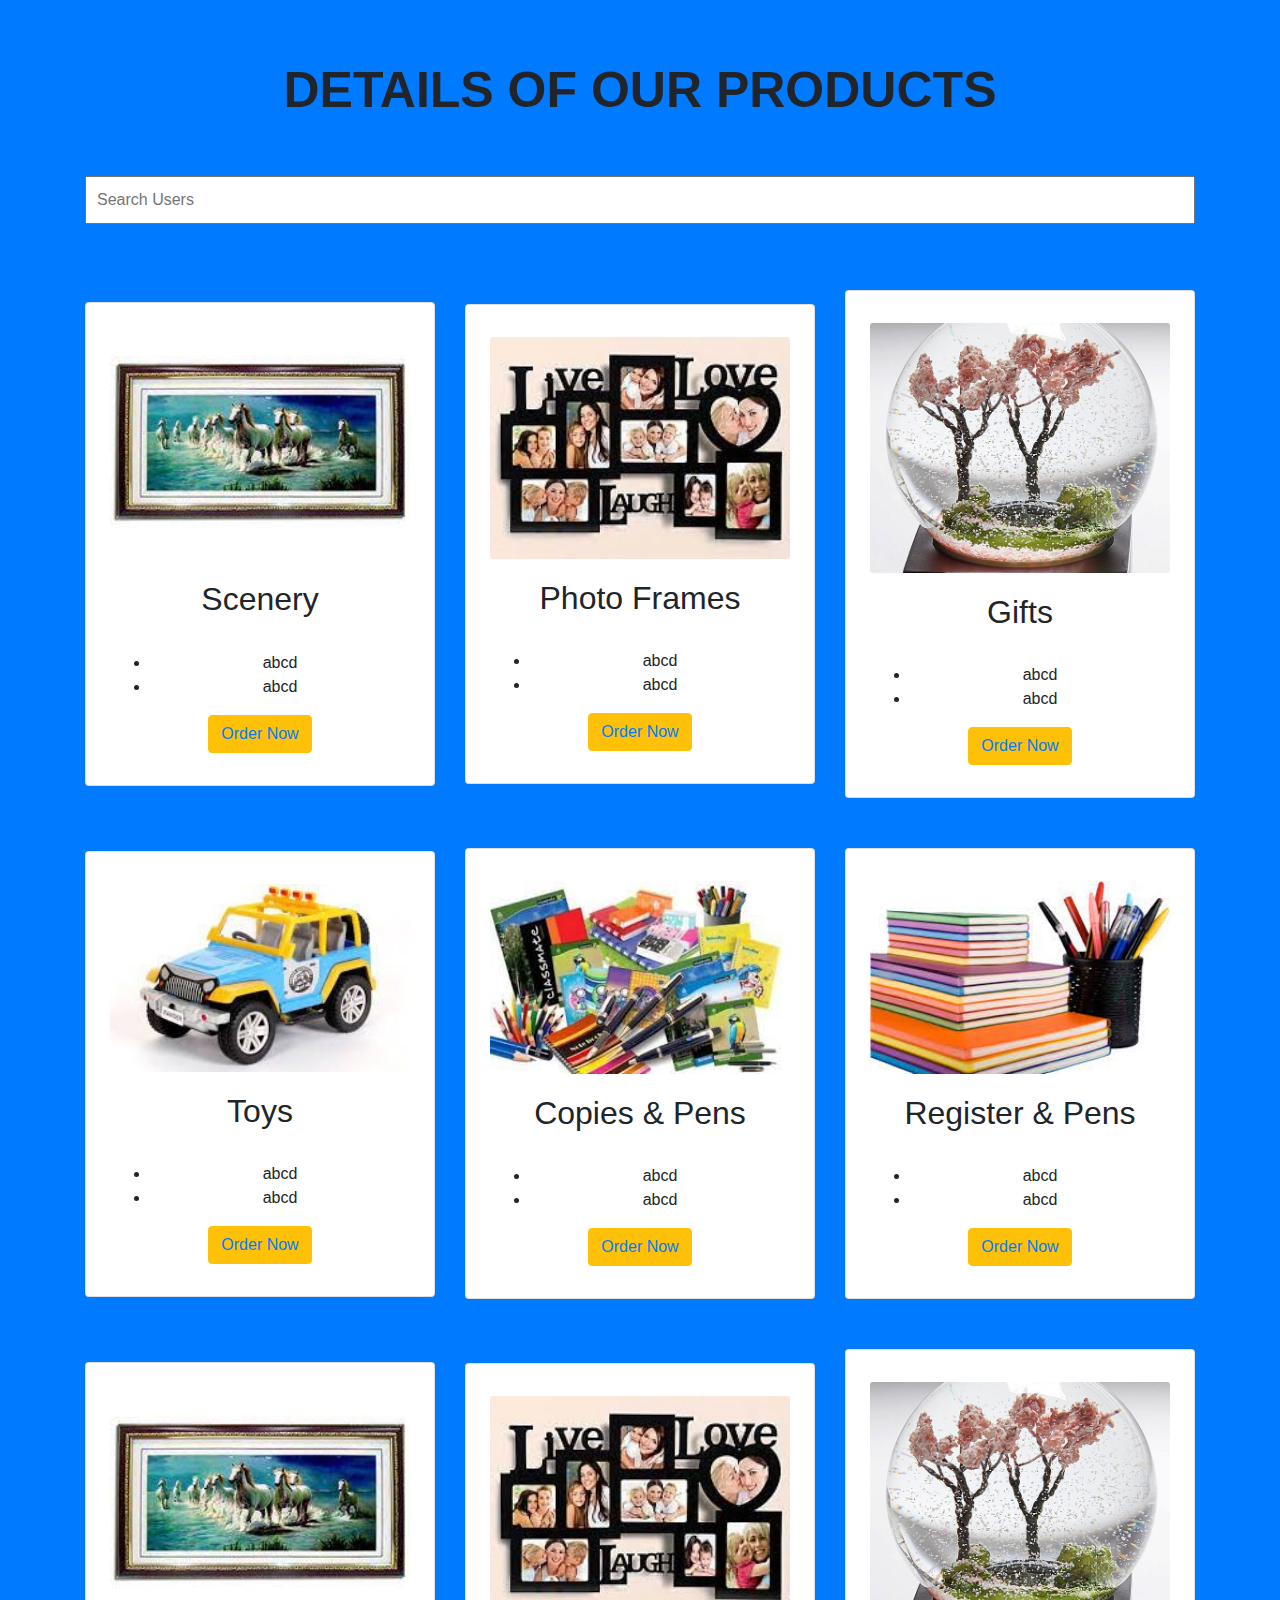
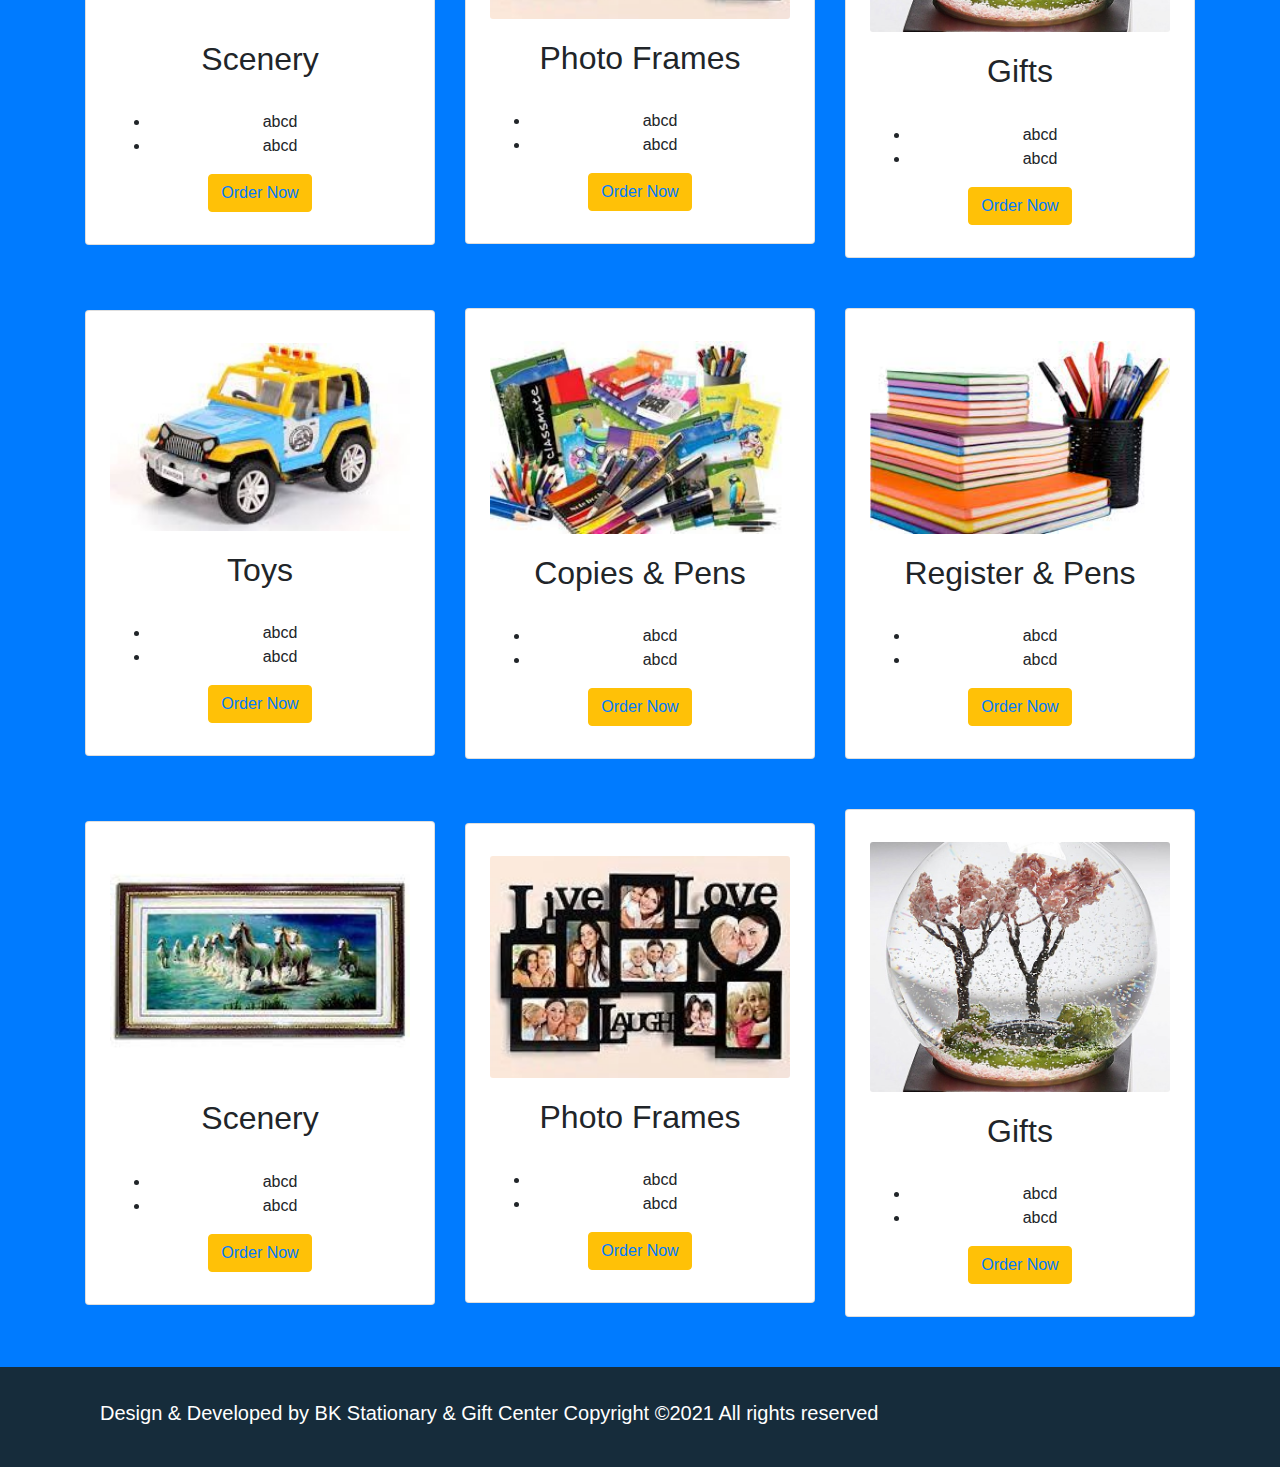
==== html/product_details.html @ 861feca7 "first commit" ====
<!DOCTYPE html>
<html>
<head>
	<title></title>
	<link rel="stylesheet" type="text/css" href="../css/style-1.css">
	<!-- Latest compiled and minified CSS -->
	<link rel="stylesheet" href="https://maxcdn.bootstrapcdn.com/bootstrap/4.5.2/css/bootstrap.min.css">

	<!-- jQuery library -->
	<script src="https://ajax.googleapis.com/ajax/libs/jquery/3.5.1/jquery.min.js"></script>

	<!-- Popper JS -->
	<script src="https://cdnjs.cloudflare.com/ajax/libs/popper.js/1.16.0/umd/popper.min.js"></script>

	<!-- Latest compiled JavaScript -->
	<script src="https://maxcdn.bootstrapcdn.com/bootstrap/4.5.2/js/bootstrap.min.js"></script>
	
	<script type="text/javascript">
		var users = [
  					'Scenery',
  					'Gifts',
  					'Registers',
  					'Copies',
  					'Steve Fox'
				];

		ul = document.getElementById("users-list");

		var render_lists = function(lists)
		{
  			var li = "";
  			for(index in lists)
  			{
    			li += "<li>" + lists[index] + "</li>";
  			}
  			ul.innerHTML = li;
		}

		render_lists(users);

// lets filters it
		input = document.getElementById('filter_users');

		var filterUsers = function(event)
		{
  			keyword = input.value.toLowerCase();
  			filtered_users = users.filter(function(user)
  			{
        		user = user.toLowerCase();
       			return user.indexOf(keyword) > -1; 
  			});
  
  			render_lists(filtered_users);
		}

		input.addEventListener('keyup', filterUsers);
	</script>
</head>
<body class="bg-primary">
	<section class="product" id="product">
		<div class="container text-center">
			<h1>DETAILS OF OUR PRODUCTS</h1><br><br>
			<input type="text" placeholder="Search Users" id="filter_users"/>
			<ul id="users-list"></ul>
			<div class="row">
				<div class="col-lg-4 col-md-4 col-sm-12 col-10 d-block m-auto">
					<div class="card">
						<img src="../img/scenery.jpg" class="card-img img-fluid">
						<div class="card-body">
							<h2 class="card-title" id="scenery">Scenery</h2>
						</div>
						<div>
							<ul>
								<li>abcd</li>
								<li>abcd</li>
							</ul>
							<!-- <a href="../html/register.html"><input type="submit" name="" value="Order Now"></a> -->
							<button class="btn btn-warning btn-md"><a href="../html/register.html">Order Now</a></button>
						</div>	
					</div>
				</div>
				<div class="col-lg-4 col-md-4 col-sm-12 col-10 d-block m-auto">
					<div class="card">
						<img src="../img/photo_frame-1.jpg" class="card-img img-fluid">
						<div class="card-body">
							<h2 class="card-title" id="photoframe">Photo Frames</h2>
						</div>
						<div>
							<ul>
								<li>abcd</li>
								<li>abcd</li>
							</ul>
							<button class="btn btn-warning btn-md"><a href="../html/register.html">Order Now</a></button>
						</div>
					</div>
				</div>
				<div class="col-lg-4 col-md-4 col-sm-12 col-10 d-block m-auto">
					<div class="card">
						<img src="../img/gift-2.jpg" class="card-img img-fluid">
						<div class="card-body">
							<h2 class="card-title" id="gift">Gifts</h2>
						</div>
						<div>
							<ul>
								<li>abcd</li>
								<li>abcd</li>
							</ul>
							<button class="btn btn-warning btn-md"><a href="../html/register.html">Order Now</a></button>
						</div>
					</div>
				</div>
			</div>
			<div class="row">
				<div class="col-lg-4 col-md-4 col-sm-12 col-10 d-block m-auto">
					<div class="card">
						<img src="../img/toys.jpg" class="card-img img-fluid">
						<div class="card-body">
							<h2 class="card-title">Toys</h2>
						</div>
						<div>
							<ul>
								<li>abcd</li>
								<li>abcd</li>
							</ul>
							<button class="btn btn-warning btn-md"><a href="../html/register.html">Order Now</a></button>
						</div>
					</div>
				</div>
				<div class="col-lg-4 col-md-4 col-sm-12 col-10 d-block m-auto">
					<div class="card">
						<img src="../img/download-1.jpg" class="card-img img-fluid">
						<div class="card-body">
							<h2 class="card-title">Copies & Pens</h2>
						</div>
						<div>
							<ul>
								<li>abcd</li>
								<li>abcd</li>
							</ul>
							<button class="btn btn-warning btn-md"><a href="../html/register.html">Order Now</a></button>
						</div>
					</div>
				</div>
				<div class="col-lg-4 col-md-4 col-sm-12 col-10 d-block m-auto">
					<div class="card">
						<img src="../img/download-2.jpg" class="card-img img-fluid">
						<div class="card-body">
							<h2 class="card-title">Register & Pens</h2>
							</div>
						<div>
							<ul>
								<li>abcd</li>
								<li>abcd</li>
							</ul>
							<button class="btn btn-warning btn-md"><a href="../html/register.html">Order Now</a></button>
						</div>
					</div>
				</div>
			</div>
			<div class="row">
				<div class="col-lg-4 col-md-4 col-sm-12 col-10 d-block m-auto">
					<div class="card">
						<img src="../img/scenery.jpg" class="card-img img-fluid">
						<div class="card-body">
							<h2 class="card-title">Scenery</h2>
							</div>
						<div>
							<ul>
								<li>abcd</li>
								<li>abcd</li>
							</ul>
							<button class="btn btn-warning btn-md"><a href="../html/register.html">Order Now</a></button>
						</div>
					</div>
				</div>
				<div class="col-lg-4 col-md-4 col-sm-12 col-10 d-block m-auto">
					<div class="card">
						<img src="../img/photo_frame-1.jpg" class="card-img img-fluid">
						<div class="card-body">
							<h2 class="card-title">Photo Frames</h2>
							</div>
						<div>
							<ul>
								<li>abcd</li>
								<li>abcd</li>
							</ul>
							<button class="btn btn-warning btn-md"><a href="../html/register.html">Order Now</a></button>
						</div>
					</div>
				</div>
				<div class="col-lg-4 col-md-4 col-sm-12 col-10 d-block m-auto">
					<div class="card">
						<img src="../img/gift-2.jpg" class="card-img img-fluid">
						<div class="card-body">
							<h2 class="card-title">Gifts</h2>
							</div>
						<div>
							<ul>
								<li>abcd</li>
								<li>abcd</li>
							</ul>
							<button class="btn btn-warning btn-md"><a href="../html/register.html">Order Now</a></button>
						</div>
					</div>
				</div>
			</div>
			<div class="row">
				<div class="col-lg-4 col-md-4 col-sm-12 col-10 d-block m-auto">
					<div class="card">
						<img src="../img/toys.jpg" class="card-img img-fluid">
						<div class="card-body">
							<h2 class="card-title">Toys</h2>
							</div>
						<div>
							<ul>
								<li>abcd</li>
								<li>abcd</li>
							</ul>
							<button class="btn btn-warning btn-md"><a href="../html/register.html">Order Now</a></button>
						</div>
					</div>
				</div>
				<div class="col-lg-4 col-md-4 col-sm-12 col-10 d-block m-auto">
					<div class="card">
						<img src="../img/download-1.jpg" class="card-img img-fluid">
						<div class="card-body">
							<h2 class="card-title">Copies & Pens</h2>
							</div>
						<div>
							<ul>
								<li>abcd</li>
								<li>abcd</li>
							</ul>
							<button class="btn btn-warning btn-md"><a href="../html/register.html">Order Now</a></button>
						</div>
					</div>
				</div>
				<div class="col-lg-4 col-md-4 col-sm-12 col-10 d-block m-auto">
					<div class="card">
						<img src="../img/download-2.jpg" class="card-img img-fluid">
						<div class="card-body">
							<h2 class="card-title">Register & Pens</h2>
							</div>
						<div>
							<ul>
								<li>abcd</li>
								<li>abcd</li>
							</ul>
							<button class="btn btn-warning btn-md"><a href="../html/register.html">Order Now</a></button>
						</div>
					</div>
				</div>
			</div>
			<div class="row">
				<div class="col-lg-4 col-md-4 col-sm-12 col-10 d-block m-auto">
					<div class="card">
						<img src="../img/scenery.jpg" class="card-img img-fluid">
						<div class="card-body">
							<h2 class="card-title">Scenery</h2>
							</div>
						<div>
							<ul>
								<li>abcd</li>
								<li>abcd</li>
							</ul>
							<button class="btn btn-warning btn-md"><a href="../html/register.html">Order Now</a></button>
						</div>
					</div>
				</div>
				<div class="col-lg-4 col-md-4 col-sm-12 col-10 d-block m-auto">
					<div class="card">
						<img src="../img/photo_frame-1.jpg" class="card-img img-fluid">
						<div class="card-body">
							<h2 class="card-title">Photo Frames</h2>
							</div>
						<div>
							<ul>
								<li>abcd</li>
								<li>abcd</li>
							</ul>
							<button class="btn btn-warning btn-md"><a href="../html/register.html">Order Now</a></button>
						</div>
					</div>
				</div>
				<div class="col-lg-4 col-md-4 col-sm-12 col-10 d-block m-auto">
					<div class="card">
						<img src="../img/gift-2.jpg" class="card-img img-fluid">
						<div class="card-body">
							<h2 class="card-title">Gifts</h2>
							</div>
						<div>
							<ul>
								<li>abcd</li>
								<li>abcd</li>
							</ul>
							<button class="btn btn-warning btn-md"><a href="../html/register.html">Order Now</a></button>
						</div>
					</div>
				</div>
			</div>

		</div>
	</section>

	<footer class="footer">
			<h5 class="text-center">Design & Developed by BK Stationary & Gift Center Copyright &copy;2021 All rights reserved</h5>
		</footer>
</body>
</html>
---- css/style-1.css ----
.product
{
	/*height: 2050px;*/
	height: auto;
	width: 100%;
	padding: 60px 0px 50px;
}
.product h1
{
	font-size: 50px;
	font-weight: bold;
}
.btn
{
  background-color: #f44336;
  transition-duration: 0.4s;
}
.btn:hover
{
  box-shadow: 0 12px 16px 0 rgba(0,0,0,0.24),0 17px 50px 0 rgba(0,0,0,0.19);
}
.card
{
	margin-top: 50px;
	display: flex;
  top: 0px;
  position: relative;
  max-width: 500px;
  background-color: #f2f8f9;
  border-radius: 8px;
  padding: 32px 24px;
  text-decoration: none;
  overflow: hidden;
  border: 1px solid #f2f8f9;
}
#filter_users
{
	width:100%;
	padding:10px;
}
		/*#users-list
		{
  			margin:0;
  			padding:0;
		}
		#users-list li
		{
		  	list-style:none;
  			padding:10px;
  			margin:5px 0;
  			border: 1px solid #e4e4e4;
		}*/
		
.footer
{
	height: 100px;
	background: #162c3b;
	padding: 20px 100px;
	display: flex;
  	justify-content: space-between;
  	align-items: center;
  	color: #fff;
}
.footer h5
{
	line-height: 80px;
}
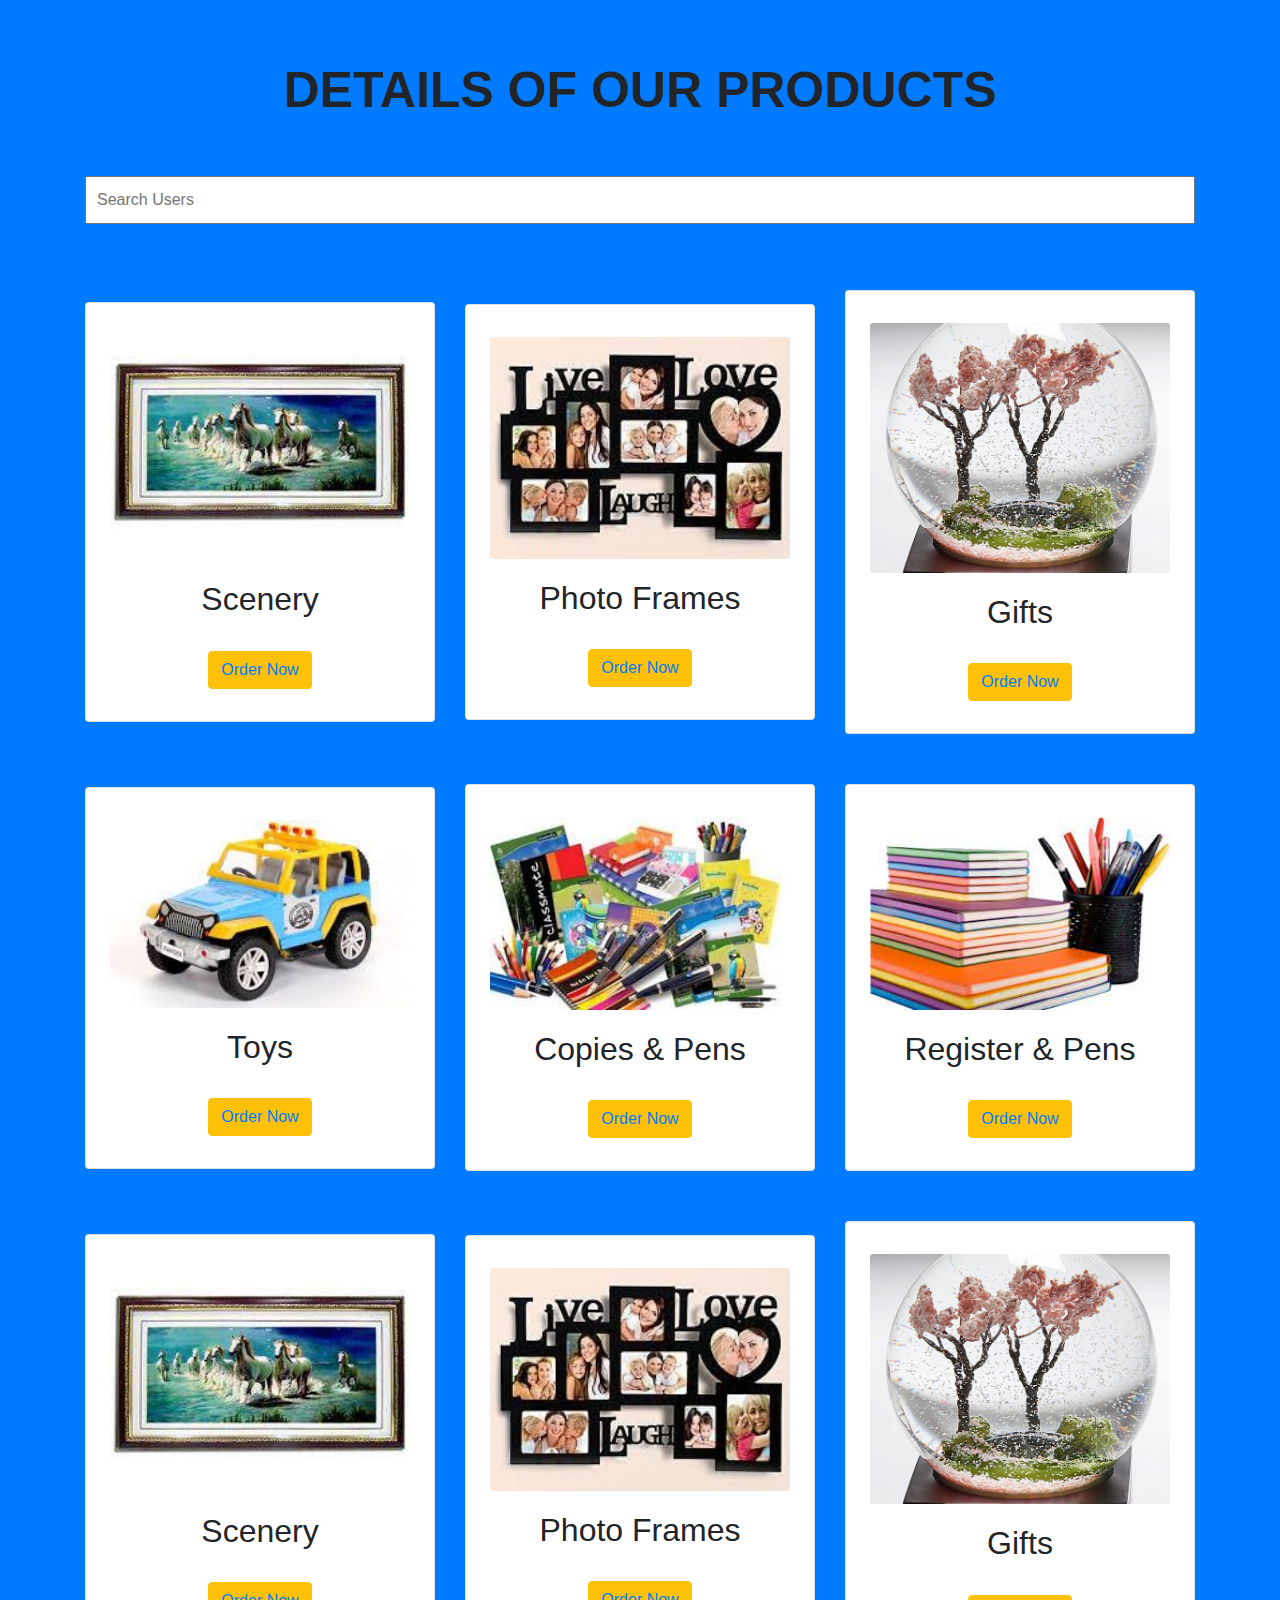
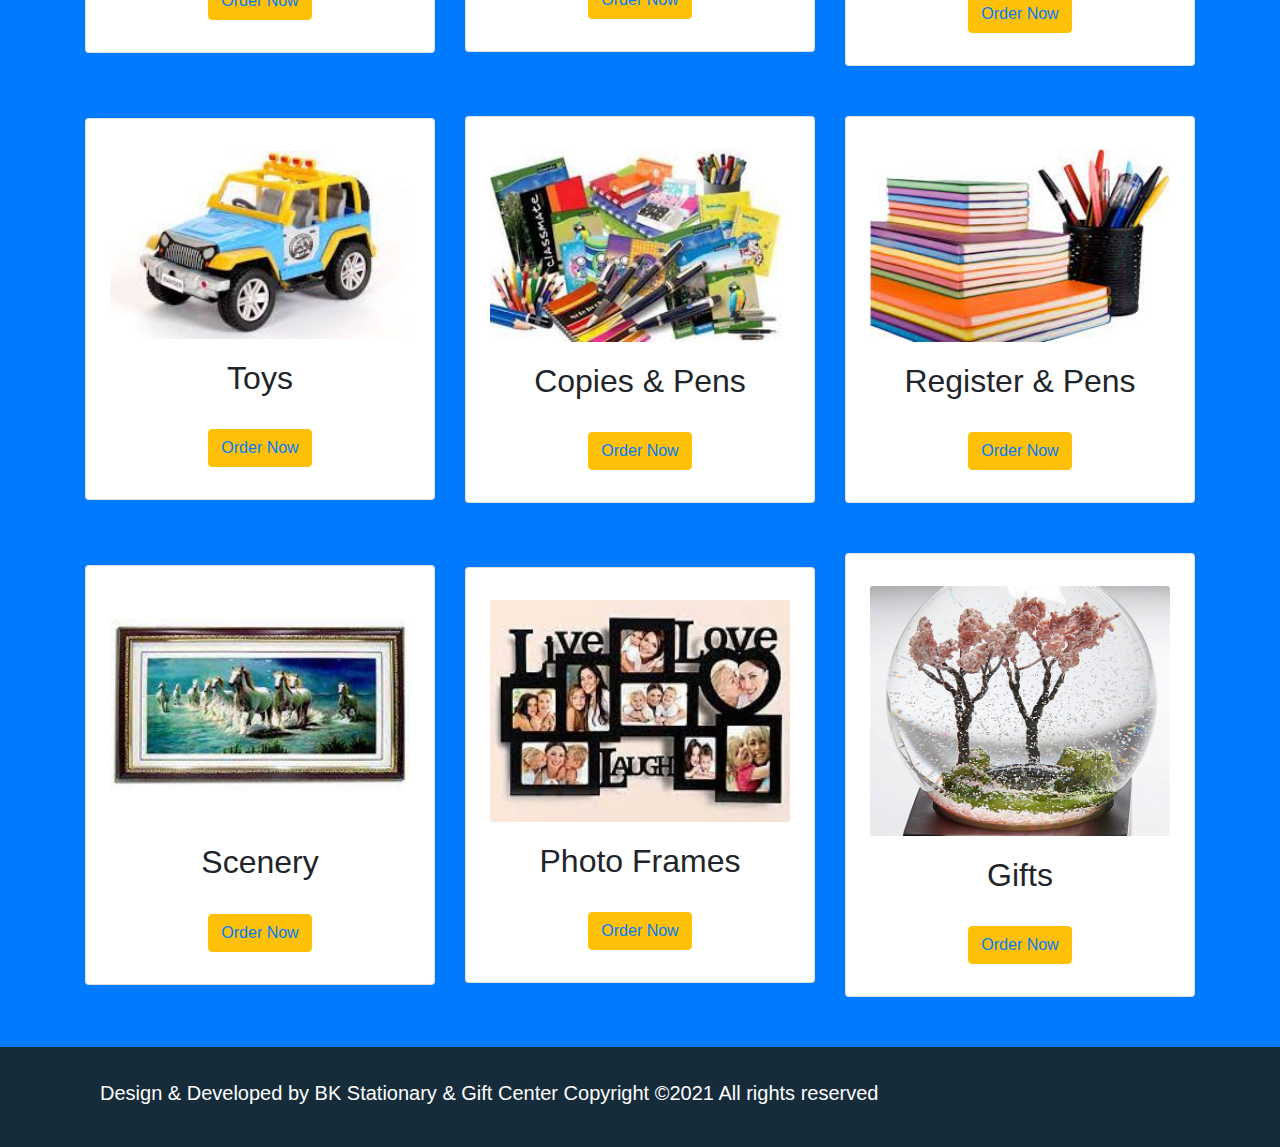
==== commit cd5c66f9: "Update product_details.html" ====
--- a/html/product_details.html
+++ b/html/product_details.html
@@ -70,10 +70,6 @@
 							<h2 class="card-title" id="scenery">Scenery</h2>
 						</div>
 						<div>
-							<ul>
-								<li>abcd</li>
-								<li>abcd</li>
-							</ul>
 							<!-- <a href="../html/register.html"><input type="submit" name="" value="Order Now"></a> -->
 							<button class="btn btn-warning btn-md"><a href="../html/register.html">Order Now</a></button>
 						</div>	
@@ -86,10 +82,6 @@
 							<h2 class="card-title" id="photoframe">Photo Frames</h2>
 						</div>
 						<div>
-							<ul>
-								<li>abcd</li>
-								<li>abcd</li>
-							</ul>
 							<button class="btn btn-warning btn-md"><a href="../html/register.html">Order Now</a></button>
 						</div>
 					</div>
@@ -101,10 +93,6 @@
 							<h2 class="card-title" id="gift">Gifts</h2>
 						</div>
 						<div>
-							<ul>
-								<li>abcd</li>
-								<li>abcd</li>
-							</ul>
 							<button class="btn btn-warning btn-md"><a href="../html/register.html">Order Now</a></button>
 						</div>
 					</div>
@@ -118,10 +106,6 @@
 							<h2 class="card-title">Toys</h2>
 						</div>
 						<div>
-							<ul>
-								<li>abcd</li>
-								<li>abcd</li>
-							</ul>
 							<button class="btn btn-warning btn-md"><a href="../html/register.html">Order Now</a></button>
 						</div>
 					</div>
@@ -133,10 +117,6 @@
 							<h2 class="card-title">Copies & Pens</h2>
 						</div>
 						<div>
-							<ul>
-								<li>abcd</li>
-								<li>abcd</li>
-							</ul>
 							<button class="btn btn-warning btn-md"><a href="../html/register.html">Order Now</a></button>
 						</div>
 					</div>
@@ -148,10 +128,6 @@
 							<h2 class="card-title">Register & Pens</h2>
 							</div>
 						<div>
-							<ul>
-								<li>abcd</li>
-								<li>abcd</li>
-							</ul>
 							<button class="btn btn-warning btn-md"><a href="../html/register.html">Order Now</a></button>
 						</div>
 					</div>
@@ -165,10 +141,6 @@
 							<h2 class="card-title">Scenery</h2>
 							</div>
 						<div>
-							<ul>
-								<li>abcd</li>
-								<li>abcd</li>
-							</ul>
 							<button class="btn btn-warning btn-md"><a href="../html/register.html">Order Now</a></button>
 						</div>
 					</div>
@@ -180,10 +152,6 @@
 							<h2 class="card-title">Photo Frames</h2>
 							</div>
 						<div>
-							<ul>
-								<li>abcd</li>
-								<li>abcd</li>
-							</ul>
 							<button class="btn btn-warning btn-md"><a href="../html/register.html">Order Now</a></button>
 						</div>
 					</div>
@@ -195,10 +163,6 @@
 							<h2 class="card-title">Gifts</h2>
 							</div>
 						<div>
-							<ul>
-								<li>abcd</li>
-								<li>abcd</li>
-							</ul>
 							<button class="btn btn-warning btn-md"><a href="../html/register.html">Order Now</a></button>
 						</div>
 					</div>
@@ -212,10 +176,6 @@
 							<h2 class="card-title">Toys</h2>
 							</div>
 						<div>
-							<ul>
-								<li>abcd</li>
-								<li>abcd</li>
-							</ul>
 							<button class="btn btn-warning btn-md"><a href="../html/register.html">Order Now</a></button>
 						</div>
 					</div>
@@ -227,10 +187,6 @@
 							<h2 class="card-title">Copies & Pens</h2>
 							</div>
 						<div>
-							<ul>
-								<li>abcd</li>
-								<li>abcd</li>
-							</ul>
 							<button class="btn btn-warning btn-md"><a href="../html/register.html">Order Now</a></button>
 						</div>
 					</div>
@@ -242,10 +198,6 @@
 							<h2 class="card-title">Register & Pens</h2>
 							</div>
 						<div>
-							<ul>
-								<li>abcd</li>
-								<li>abcd</li>
-							</ul>
 							<button class="btn btn-warning btn-md"><a href="../html/register.html">Order Now</a></button>
 						</div>
 					</div>
@@ -259,10 +211,6 @@
 							<h2 class="card-title">Scenery</h2>
 							</div>
 						<div>
-							<ul>
-								<li>abcd</li>
-								<li>abcd</li>
-							</ul>
 							<button class="btn btn-warning btn-md"><a href="../html/register.html">Order Now</a></button>
 						</div>
 					</div>
@@ -274,10 +222,6 @@
 							<h2 class="card-title">Photo Frames</h2>
 							</div>
 						<div>
-							<ul>
-								<li>abcd</li>
-								<li>abcd</li>
-							</ul>
 							<button class="btn btn-warning btn-md"><a href="../html/register.html">Order Now</a></button>
 						</div>
 					</div>
@@ -289,10 +233,6 @@
 							<h2 class="card-title">Gifts</h2>
 							</div>
 						<div>
-							<ul>
-								<li>abcd</li>
-								<li>abcd</li>
-							</ul>
 							<button class="btn btn-warning btn-md"><a href="../html/register.html">Order Now</a></button>
 						</div>
 					</div>
@@ -306,4 +246,4 @@
 			<h5 class="text-center">Design & Developed by BK Stationary & Gift Center Copyright &copy;2021 All rights reserved</h5>
 		</footer>
 </body>
-</html>+</html>
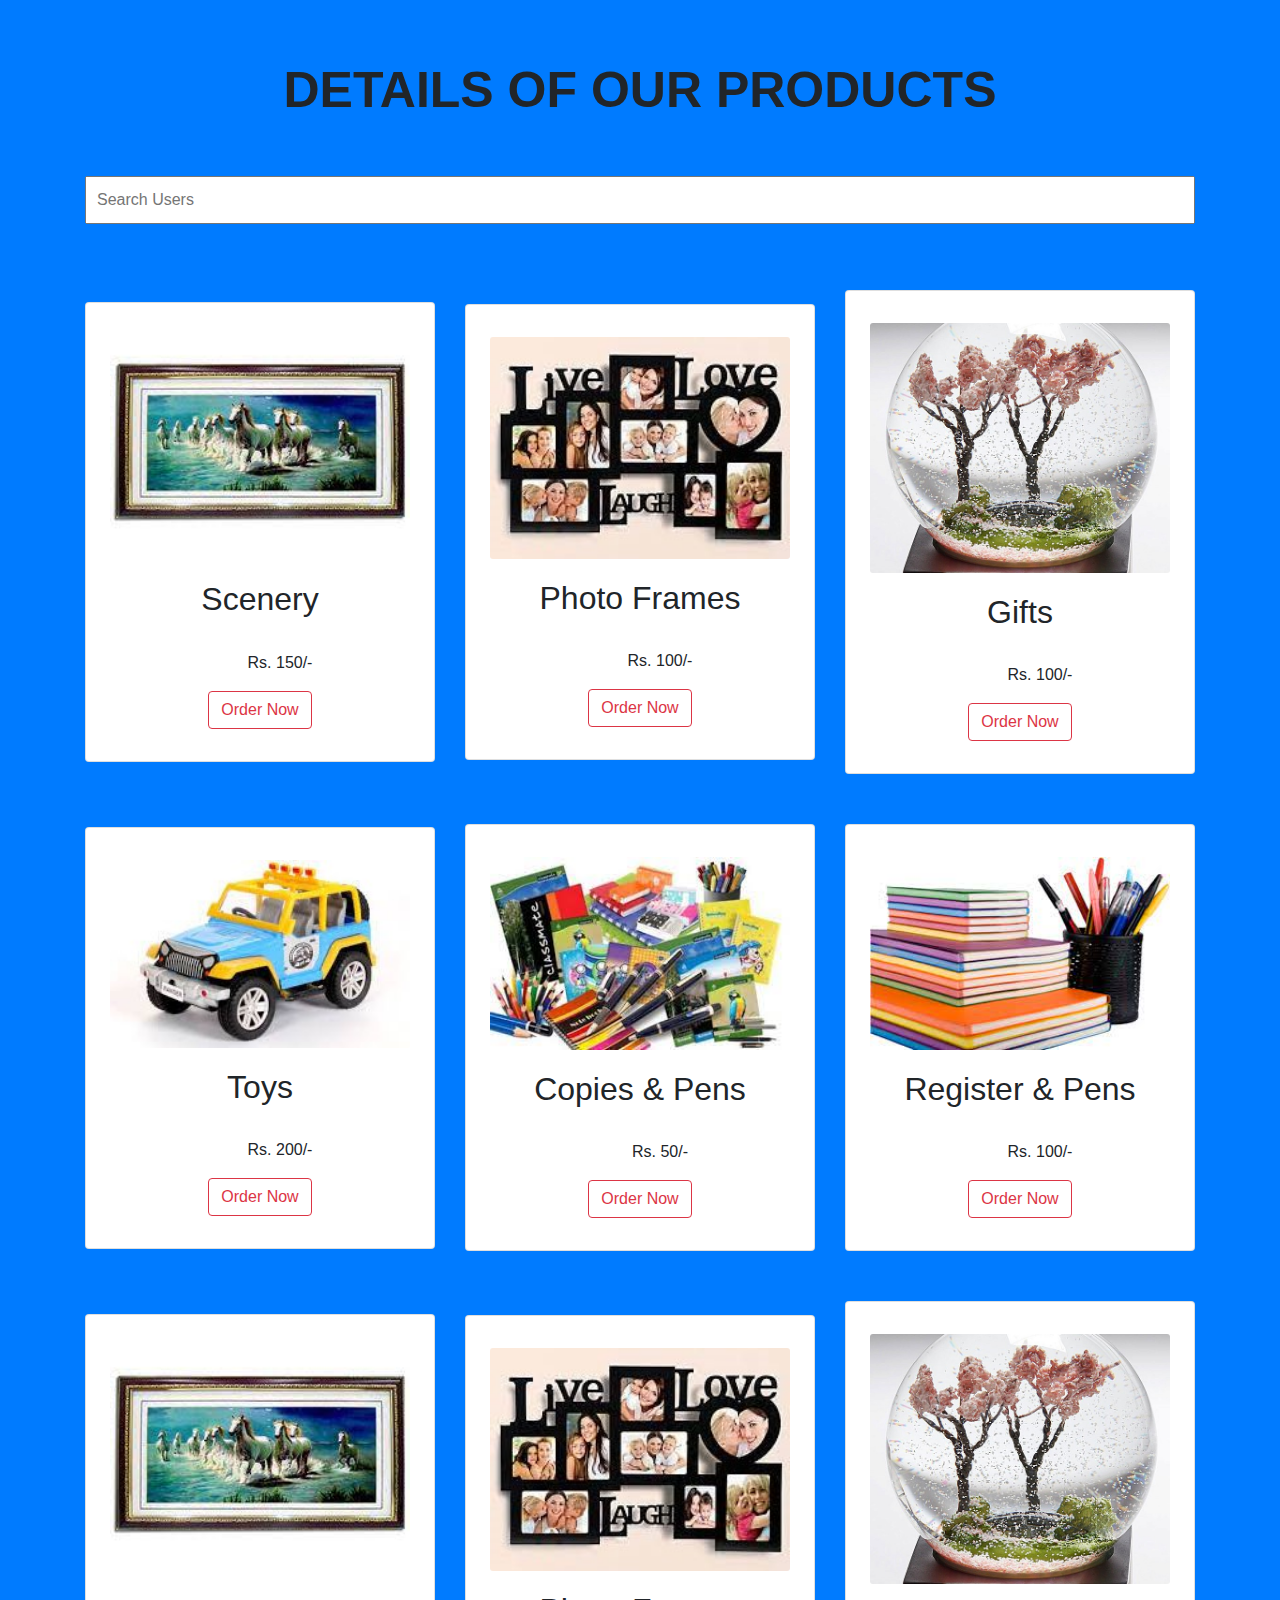
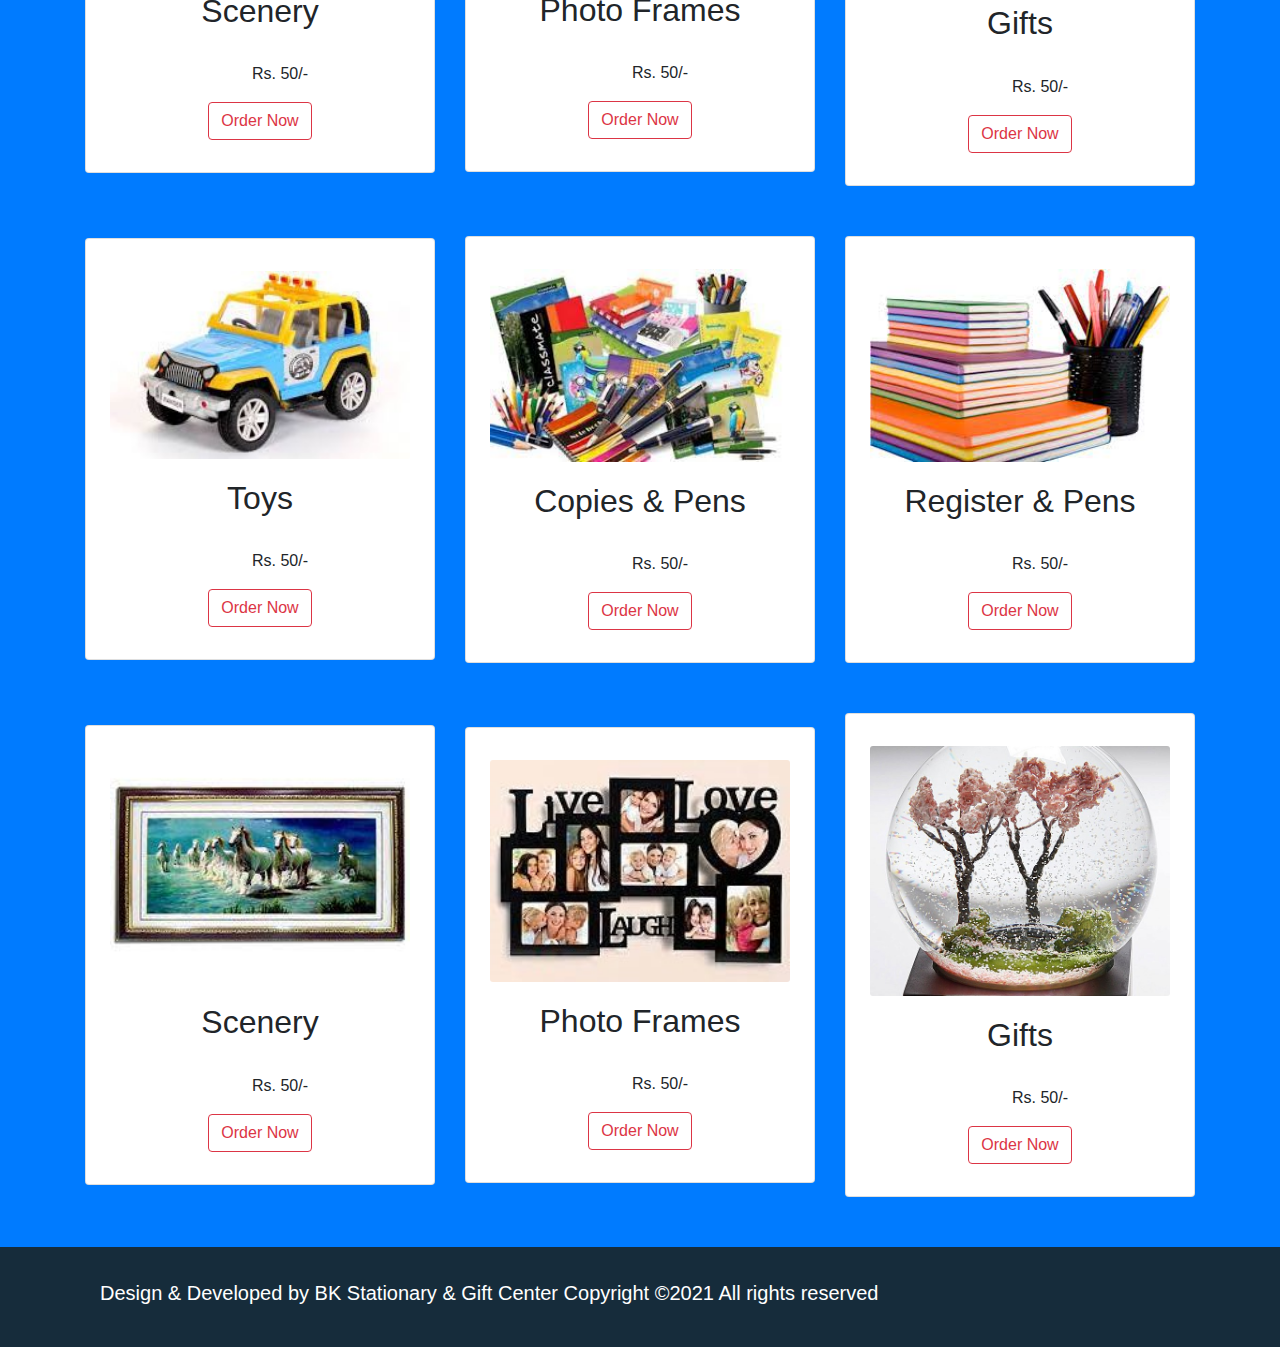
==== commit da0e7b38: "Update product_details.html" ====
--- a/html/product_details.html
+++ b/html/product_details.html
@@ -17,12 +17,12 @@
 	
 	<script type="text/javascript">
 		var users = [
-  					'Scenery',
-  					'Gifts',
-  					'Registers',
-  					'Copies',
-  					'Steve Fox'
-				];
+  				'Scenery',
+  				'Gifts',
+  				'Registers',
+  				'Copies',
+  				'Steve Fox'
+			    ];
 
 		ul = document.getElementById("users-list");
 
@@ -70,8 +70,11 @@
 							<h2 class="card-title" id="scenery">Scenery</h2>
 						</div>
 						<div>
+							<ul><div class="price">Rs. 150/- </div></ul>
 							<!-- <a href="../html/register.html"><input type="submit" name="" value="Order Now"></a> -->
-							<button class="btn btn-warning btn-md"><a href="../html/register.html">Order Now</a></button>
+							<a href="../html/register.html">
+								<button class="btn btn-outline-danger btn-md">Order Now</button>
+							</a>
 						</div>	
 					</div>
 				</div>
@@ -82,7 +85,12 @@
 							<h2 class="card-title" id="photoframe">Photo Frames</h2>
 						</div>
 						<div>
-							<button class="btn btn-warning btn-md"><a href="../html/register.html">Order Now</a></button>
+							<ul>
+								<div class="price">Rs. 100/- </div>
+							</ul>
+							<a href="../html/register.html">
+								<button class="btn btn-outline-danger btn-md">Order Now</button>
+							</a>
 						</div>
 					</div>
 				</div>
@@ -93,7 +101,12 @@
 							<h2 class="card-title" id="gift">Gifts</h2>
 						</div>
 						<div>
-							<button class="btn btn-warning btn-md"><a href="../html/register.html">Order Now</a></button>
+							<ul>
+								<div class="price">Rs. 100/- </div>
+							</ul>
+							<a href="../html/register.html">
+								<button class="btn btn-outline-danger btn-md">Order Now</button>
+							</a>
 						</div>
 					</div>
 				</div>
@@ -106,7 +119,12 @@
 							<h2 class="card-title">Toys</h2>
 						</div>
 						<div>
-							<button class="btn btn-warning btn-md"><a href="../html/register.html">Order Now</a></button>
+							<ul>
+								<div class="price">Rs. 200/- </div>
+							</ul>
+							<a href="../html/register.html">
+								<button class="btn btn-outline-danger btn-md">Order Now</button>
+							</a>
 						</div>
 					</div>
 				</div>
@@ -117,7 +135,12 @@
 							<h2 class="card-title">Copies & Pens</h2>
 						</div>
 						<div>
-							<button class="btn btn-warning btn-md"><a href="../html/register.html">Order Now</a></button>
+							<ul>
+								<div class="price">Rs. 50/- </div>
+							</ul>
+							<a href="../html/register.html">
+								<button class="btn btn-outline-danger btn-md">Order Now</button>
+							</a>
 						</div>
 					</div>
 				</div>
@@ -128,7 +151,12 @@
 							<h2 class="card-title">Register & Pens</h2>
 							</div>
 						<div>
-							<button class="btn btn-warning btn-md"><a href="../html/register.html">Order Now</a></button>
+							<ul>
+								<div class="price">Rs. 100/- </div>
+							</ul>
+							<a href="../html/register.html">
+								<button class="btn btn-outline-danger btn-md">Order Now</button>
+							</a>
 						</div>
 					</div>
 				</div>
@@ -141,7 +169,12 @@
 							<h2 class="card-title">Scenery</h2>
 							</div>
 						<div>
-							<button class="btn btn-warning btn-md"><a href="../html/register.html">Order Now</a></button>
+							<ul>
+								<div class="price">Rs. 50/- </div>
+							</ul>
+							<a href="../html/register.html">
+								<button class="btn btn-outline-danger btn-md">Order Now</button>
+							</a>
 						</div>
 					</div>
 				</div>
@@ -152,7 +185,12 @@
 							<h2 class="card-title">Photo Frames</h2>
 							</div>
 						<div>
-							<button class="btn btn-warning btn-md"><a href="../html/register.html">Order Now</a></button>
+							<ul>
+								<div class="price">Rs. 50/- </div>
+							</ul>
+							<a href="../html/register.html">
+								<button class="btn btn-outline-danger btn-md">Order Now</button>
+							</a>
 						</div>
 					</div>
 				</div>
@@ -163,7 +201,12 @@
 							<h2 class="card-title">Gifts</h2>
 							</div>
 						<div>
-							<button class="btn btn-warning btn-md"><a href="../html/register.html">Order Now</a></button>
+							<ul>
+								<div class="price">Rs. 50/- </div>
+							</ul>
+							<a href="../html/register.html">
+								<button class="btn btn-outline-danger btn-md">Order Now</button>
+							</a>
 						</div>
 					</div>
 				</div>
@@ -176,7 +219,12 @@
 							<h2 class="card-title">Toys</h2>
 							</div>
 						<div>
-							<button class="btn btn-warning btn-md"><a href="../html/register.html">Order Now</a></button>
+							<ul>
+								<div class="price">Rs. 50/- </div>
+							</ul>
+							<a href="../html/register.html">
+								<button class="btn btn-outline-danger btn-md">Order Now</button>
+							</a>
 						</div>
 					</div>
 				</div>
@@ -187,7 +235,12 @@
 							<h2 class="card-title">Copies & Pens</h2>
 							</div>
 						<div>
-							<button class="btn btn-warning btn-md"><a href="../html/register.html">Order Now</a></button>
+							<ul>
+								<div class="price">Rs. 50/- </div>
+							</ul>
+							<a href="../html/register.html">
+								<button class="btn btn-outline-danger btn-md">Order Now</button>
+							</a>
 						</div>
 					</div>
 				</div>
@@ -198,7 +251,12 @@
 							<h2 class="card-title">Register & Pens</h2>
 							</div>
 						<div>
-							<button class="btn btn-warning btn-md"><a href="../html/register.html">Order Now</a></button>
+							<ul>
+								<div class="price">Rs. 50/- </div>
+							</ul>
+							<a href="../html/register.html">
+								<button class="btn btn-outline-danger btn-md">Order Now</button>
+							</a>
 						</div>
 					</div>
 				</div>
@@ -211,7 +269,12 @@
 							<h2 class="card-title">Scenery</h2>
 							</div>
 						<div>
-							<button class="btn btn-warning btn-md"><a href="../html/register.html">Order Now</a></button>
+							<ul>
+								<div class="price">Rs. 50/- </div>
+							</ul>
+							<a href="../html/register.html">
+								<button class="btn btn-outline-danger btn-md">Order Now</button>
+							</a>
 						</div>
 					</div>
 				</div>
@@ -222,7 +285,12 @@
 							<h2 class="card-title">Photo Frames</h2>
 							</div>
 						<div>
-							<button class="btn btn-warning btn-md"><a href="../html/register.html">Order Now</a></button>
+							<ul>
+								<div class="price">Rs. 50/- </div>
+							</ul>
+							<a href="../html/register.html">
+								<button class="btn btn-outline-danger btn-md">Order Now</button>
+							</a>
 						</div>
 					</div>
 				</div>
@@ -233,7 +301,12 @@
 							<h2 class="card-title">Gifts</h2>
 							</div>
 						<div>
-							<button class="btn btn-warning btn-md"><a href="../html/register.html">Order Now</a></button>
+							<ul>
+								<div class="price">Rs. 50/- </div>
+							</ul>
+							<a href="../html/register.html">
+								<button class="btn btn-outline-danger btn-md">Order Now</button>
+							</a>
 						</div>
 					</div>
 				</div>
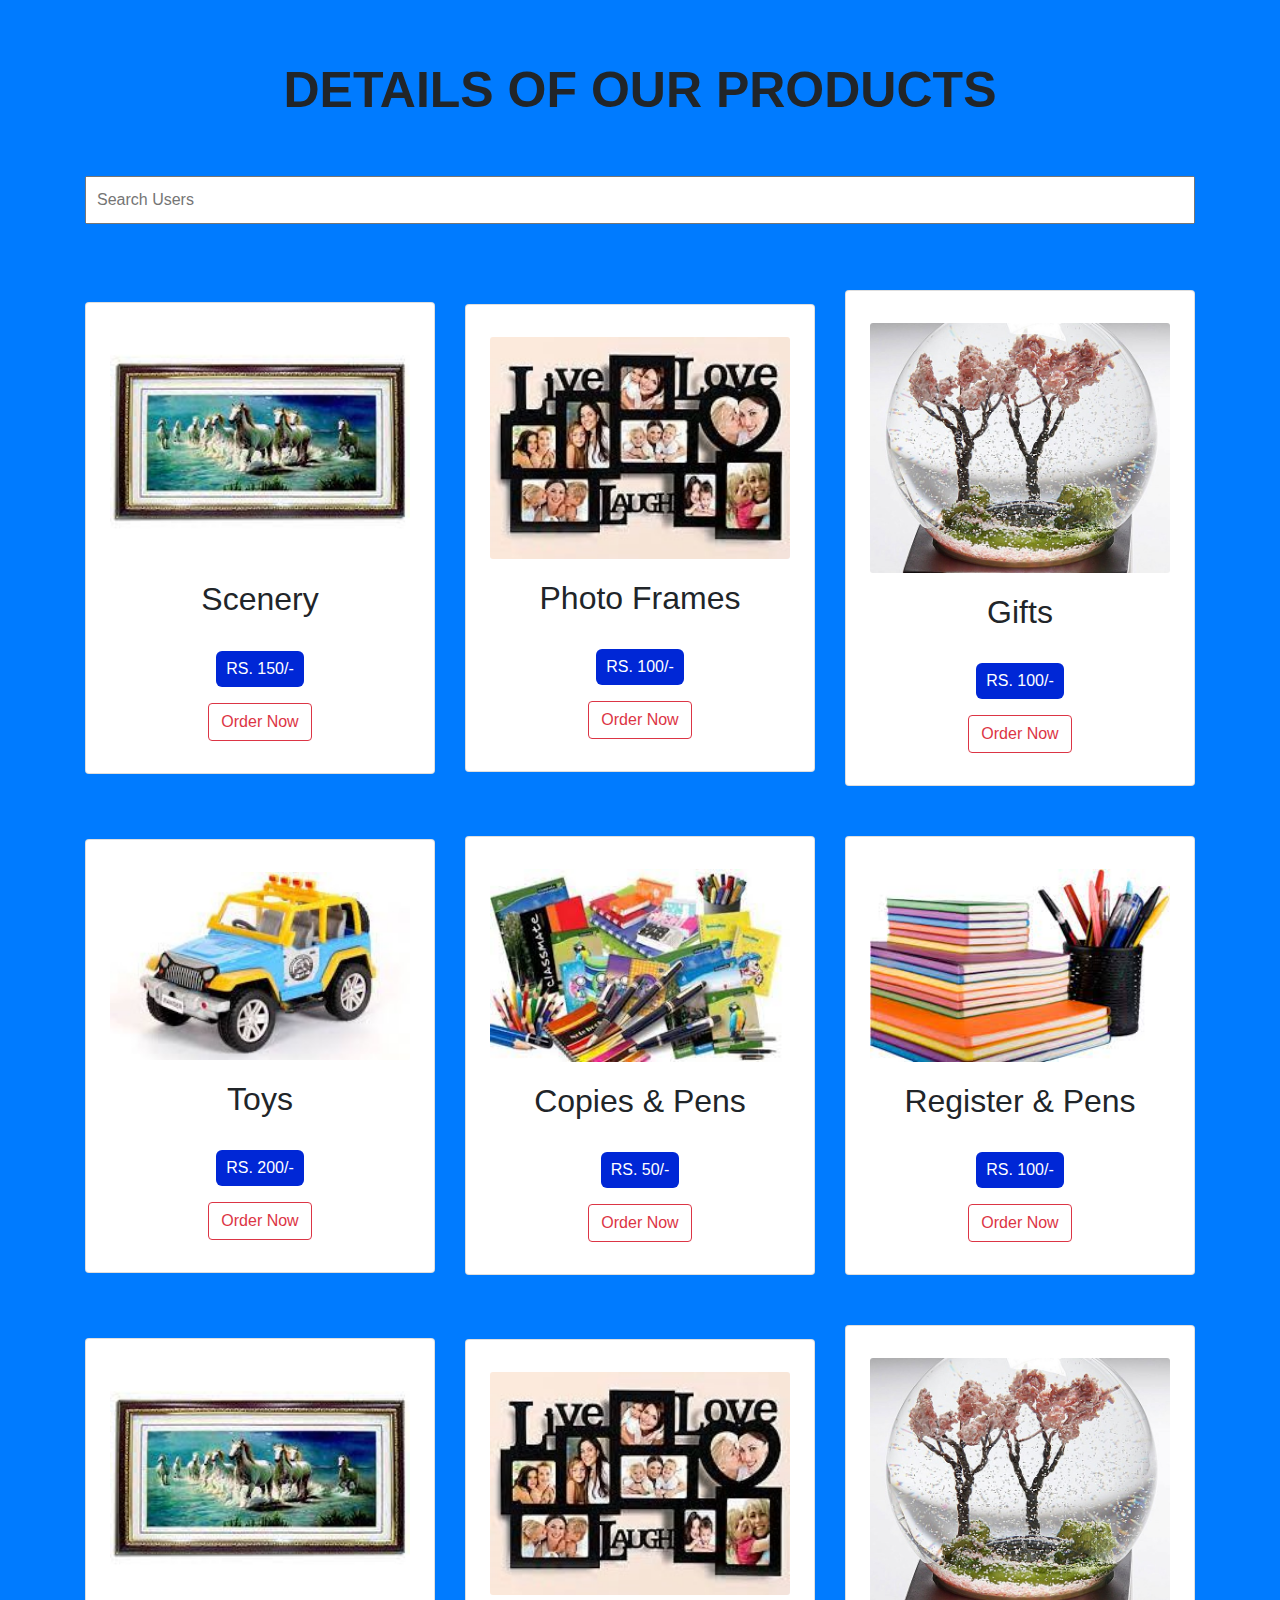
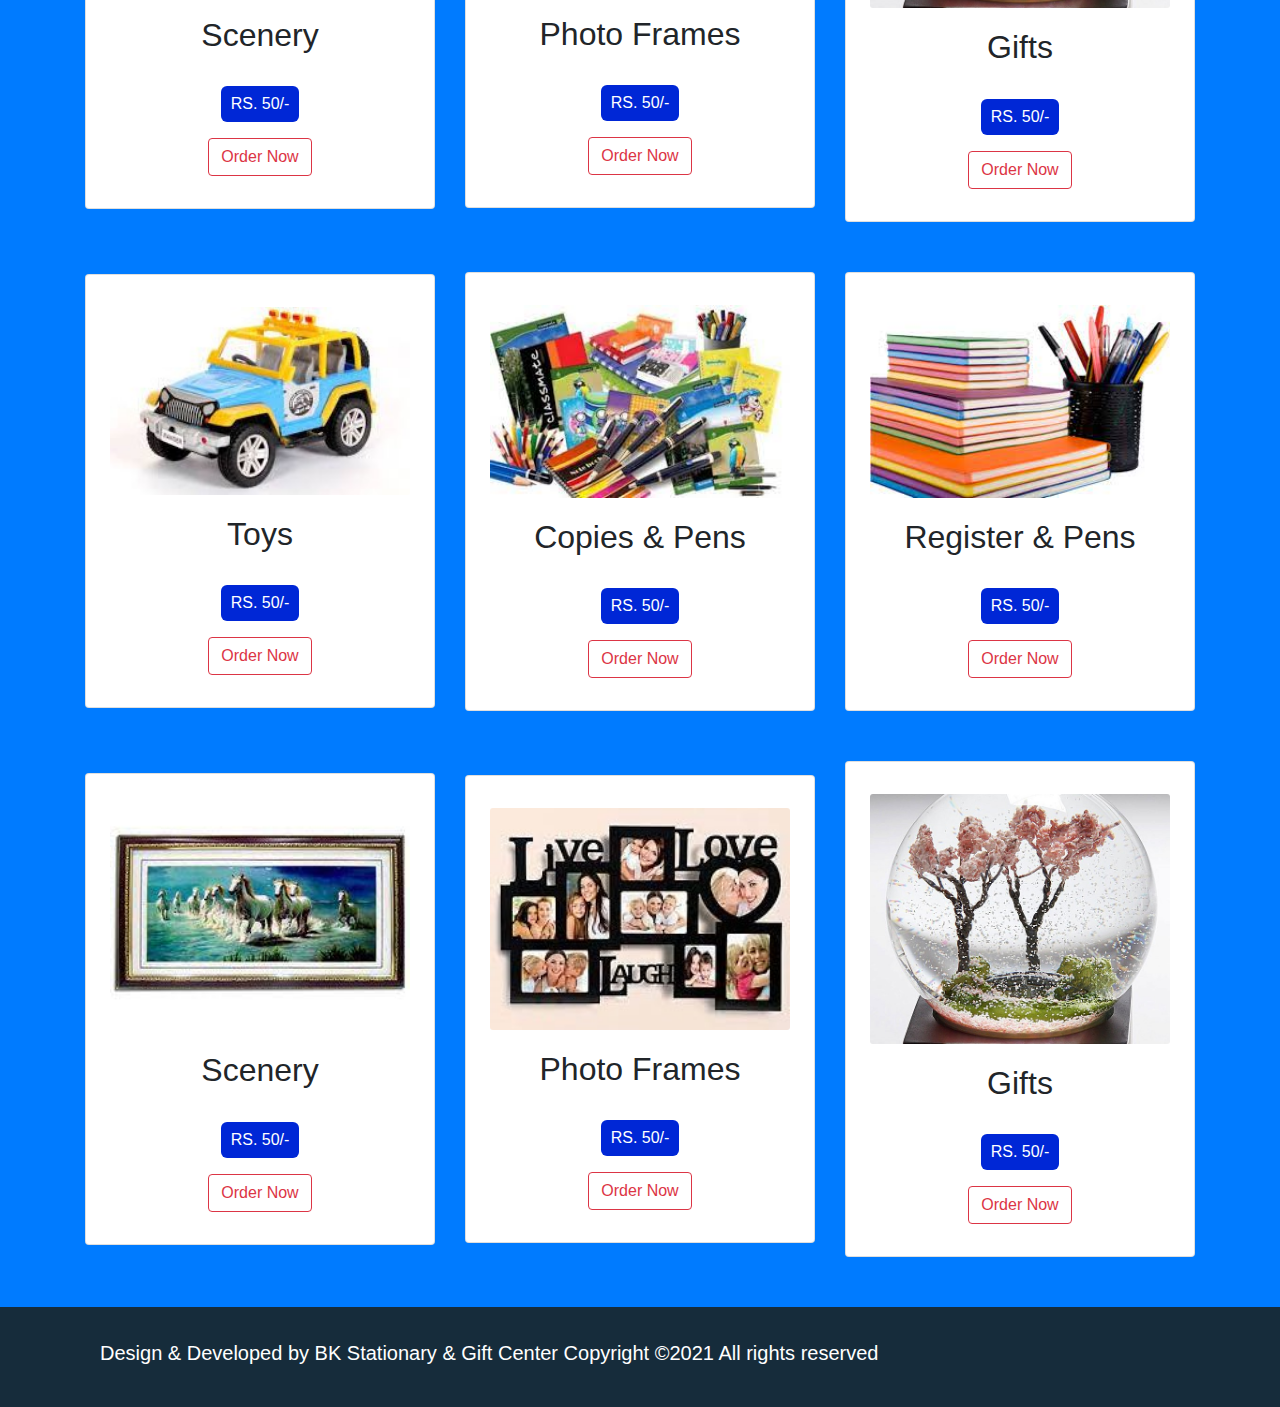
==== commit 53210e73: "Update product_details.html" ====
--- a/html/product_details.html
+++ b/html/product_details.html
@@ -14,6 +14,8 @@
 
 	<!-- Latest compiled JavaScript -->
 	<script src="https://maxcdn.bootstrapcdn.com/bootstrap/4.5.2/js/bootstrap.min.js"></script>
+	
+	<meta name="viewport" content="width=device-width, initial-scale=1">
 	
 	<script type="text/javascript">
 		var users = [
@@ -316,7 +318,7 @@
 	</section>
 
 	<footer class="footer">
-			<h5 class="text-center">Design & Developed by BK Stationary & Gift Center Copyright &copy;2021 All rights reserved</h5>
-		</footer>
+		<h5 class="text-center">Design & Developed by BK Stationary & Gift Center Copyright &copy;2021 All rights reserved</h5>
+	</footer>
 </body>
 </html>
--- a/css/style-1.css
+++ b/css/style-1.css
@@ -1,6 +1,5 @@
 .product
 {
-	/*height: 2050px;*/
 	height: auto;
 	width: 100%;
 	padding: 60px 0px 50px;
@@ -12,45 +11,40 @@
 }
 .btn
 {
-  background-color: #f44336;
-  transition-duration: 0.4s;
+	background-color: #e94646;
+  	transition-duration: 0.4s;
 }
-.btn:hover
+.price
 {
-  box-shadow: 0 12px 16px 0 rgba(0,0,0,0.24),0 17px 50px 0 rgba(0,0,0,0.19);
+	color: #fff;
+	font-size: 16px;
+	text-transform: uppercase;
+	background: #0027d6;
+	padding: 6px 10px;
+	display: inline-block;
+	border-radius: 6px;
+	position: relative;
+	margin-right: 40px;
 }
 .card
 {
 	margin-top: 50px;
 	display: flex;
-  top: 0px;
-  position: relative;
-  max-width: 500px;
-  background-color: #f2f8f9;
-  border-radius: 8px;
-  padding: 32px 24px;
-  text-decoration: none;
-  overflow: hidden;
-  border: 1px solid #f2f8f9;
+  	top: 0px;
+  	position: relative;
+  	max-width: 500px;
+  	background-color: #f2f8f9;
+  	border-radius: 8px;
+  	padding: 32px 24px;
+  	text-decoration: none;
+  	overflow: hidden;
+  	border: 1px solid #f2f8f9;
 }
 #filter_users
 {
 	width:100%;
 	padding:10px;
 }
-		/*#users-list
-		{
-  			margin:0;
-  			padding:0;
-		}
-		#users-list li
-		{
-		  	list-style:none;
-  			padding:10px;
-  			margin:5px 0;
-  			border: 1px solid #e4e4e4;
-		}*/
-		
 .footer
 {
 	height: 100px;
@@ -65,4 +59,3 @@
 {
 	line-height: 80px;
 }
-
